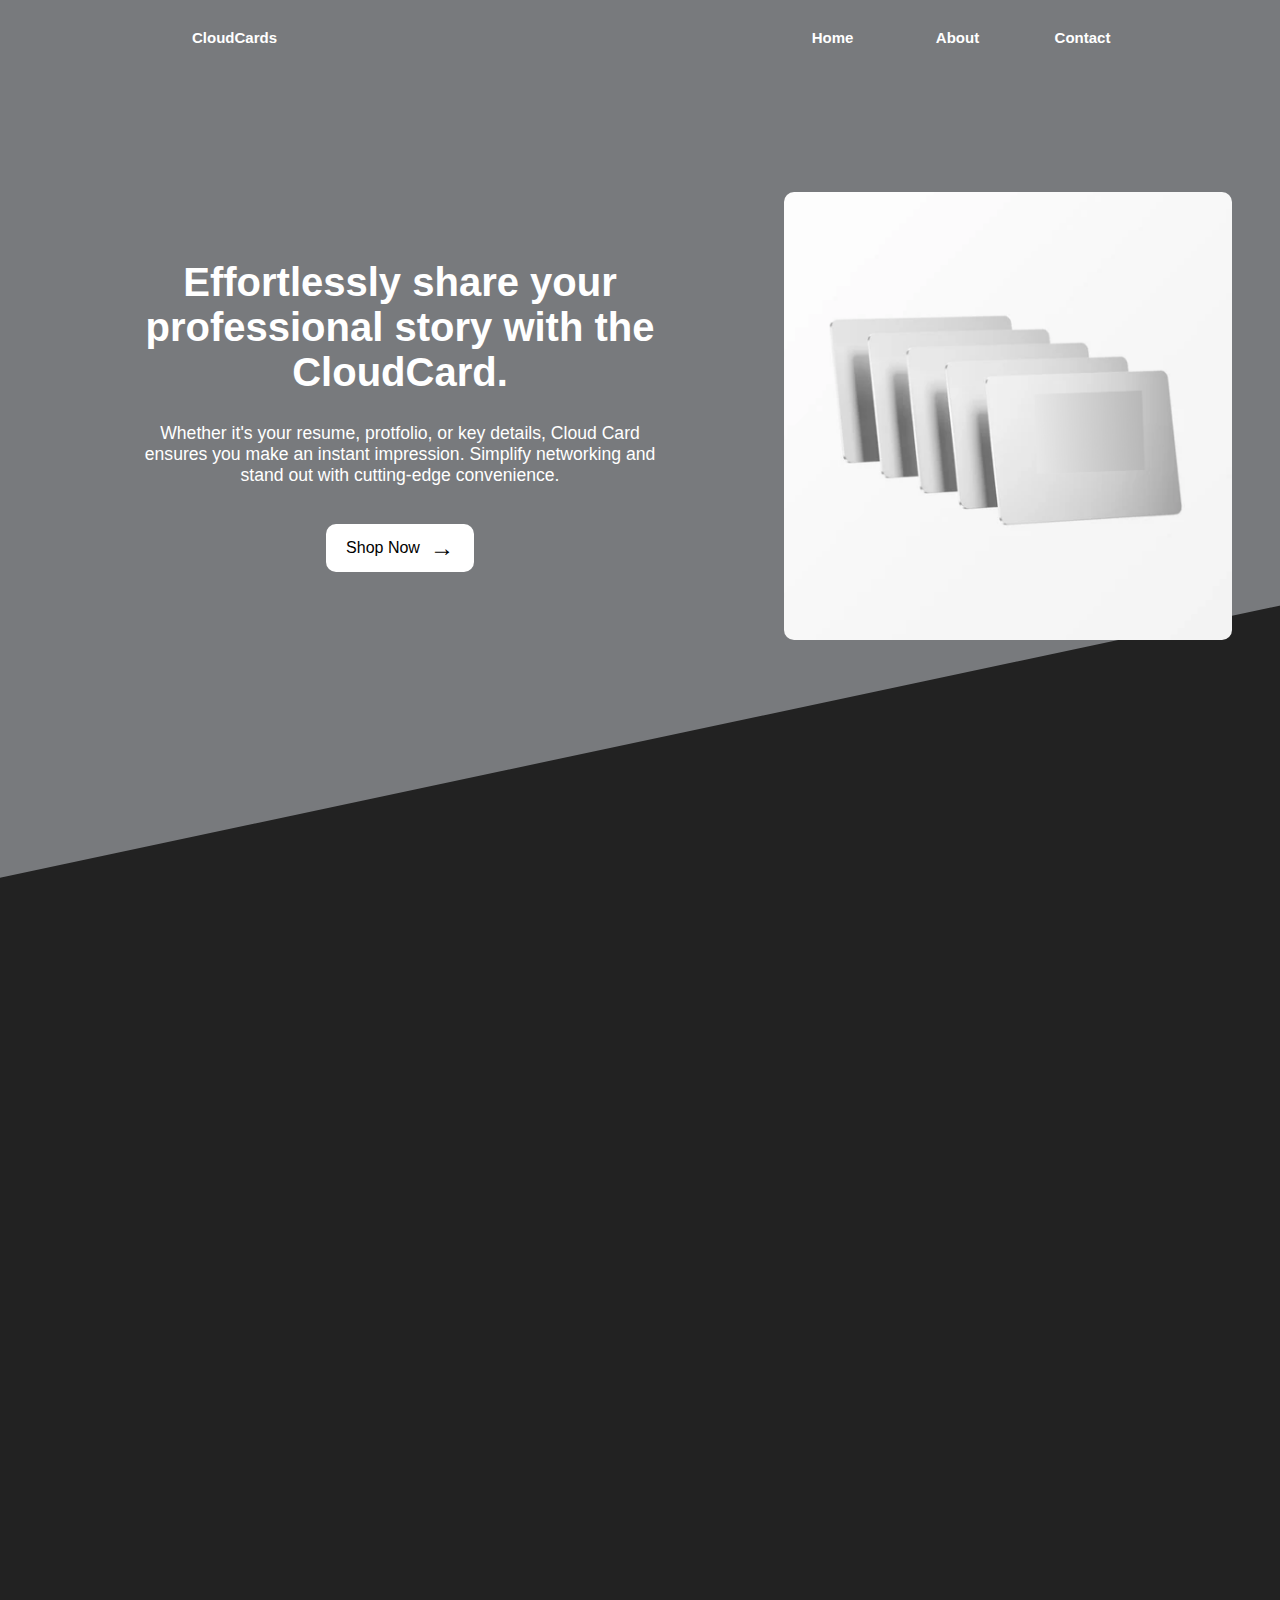
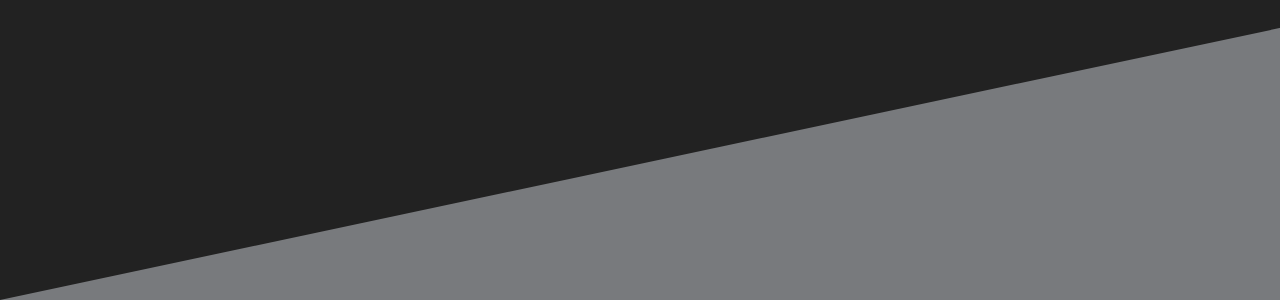
==== index.html @ e1b6ade3 "Initial commit of creating the main CloudCards website" ====
<!DOCTYPE html>
<html lang="en">
<head>
    <meta charset="UTF-8" />
    <meta name="viewport" content="width=device-width, initial-scale=1" />
    <title>DayDream Technologies - CloudCards</title>
    <link rel="stylesheet" href="./src/css/cards.css" />
    <!--<script src="./src/js/main.js" defer></script>-->
    <link rel="icon" href="./src/images/favicon.ico" />
</head>

<body>
    <nav>
        <ul class="links">    
            <li class="title"><strong>CloudCards</strong></li>
            <div class="nav_links">
                <li><a class="nav_link" href="index.html" title="Daydream's homepage"><strong>Home</strong></a></li>
                <li><a class="nav_link" href="#" title="Our projects"><strong>About</strong></a></li>
                <li><a class="nav_link" href="#" title="Contact us"><strong>Contact</strong></a></li>
            </div>
        </ul>
    </nav>

    <main class="cards-grid">
        <div>
            <h1>Effortlessly share your professional story with the CloudCard.</h1><br>
            <p>Whether it's your resume, protfolio, or key details, Cloud Card ensures you make an instant 
                impression. Simplify networking and stand out with cutting-edge convenience.</p><br>
            <a class="shop-link" href="#">Shop Now</a>
        </div>
        <img class="cards_img"
        src="./src/images/cards-img.png"
        alt="Cloud Cards" />
    </main>
</body>
</html>
---- src/css/cards.css ----
* {
    margin: 0;
    padding: 0;
}

body {
    background-color: #787a7d;
    background-size: cover;
    background-attachment: fixed;
    font-family: 'Roboto', sans-serif;
    display: flex;
    flex-direction: column;
    align-items: center;
    margin: 0;
    min-height: 100vh;
    position: relative; /* Required for pseudo-element positioning */
    overflow: hidden;   /* Ensures the diagonal line doesn't stick out */
}

nav::before {
    content: '';
    position: absolute;
    top: 100vh;
    left: 0;
    width: 200%;
    height: 1000px;
    background-color: #222222;
    transform: rotate(-12deg);
    transform-origin: bottom left;
    z-index: 1;
}

nav {
    color: white;
    background-color: #787a7d;
    font-family: Arial, serif;
    font-size: 15px;
    width: 100%;
    height: 75px;
}

h1 {
    color: white;
    font-size: 2.5em;
    font-weight: bold;
    margin-bottom: 10px;
}

p {
    color: white;
    font-size: 1.1em;
}

/* Styling the link to the projects page on the home page */
.shop-link {
    display: inline-flex;
    align-items: center;
    padding: 10px 20px;
    border-radius: 10px;
    text-decoration: none;
    color: black;
    background-color: white;
    margin-top: 20px;
    transition: color 0.3s ease, background-color 0.3s ease;
}

/* Style the arrow using the ::after pseudo-element */
.shop-link::after {
    content: '→';
    font-size: 1.5em;
    margin-left: 10px;
    transition: transform 0.3s ease;
}

/* Hover effect to change color and move the arrow */
.shop-link:hover {
    color: white;
    background-color: black;
}

/* Move the arrow when the link is hovered */
.shop-link:hover::after {
    transform: translateX(5px);
}

.links {
    display: grid;
    grid-template-columns: 3fr 1fr;
    grid-template-rows: 75px;
    align-items: center;
    list-style-type: none;
}

.nav_links {
    display: grid;
    grid-template-columns: repeat(4, 125px);
    grid-template-rows: 12vh;
    align-items: center;
    justify-items: center;
    padding-right: 10px;
}

.nav_link:link, .nav_link:visited {
    text-decoration: none;
    color: #ffffff;
    background-size: 200%;
    -webkit-user-select: none;
    -ms-user-select: none;
    user-select: none;
}

.title {
    padding-left: 15vw;
    -webkit-user-select: none;
    -ms-user-select: none;
    user-select: none;
}

.cards-grid {
    display: grid;
    grid-template-columns: 1fr 1fr;
    padding-left: 10vw;
    padding-top: 13vh;
    gap: 5vw;
    justify-items: center;
    align-items: center;
}

.cards-grid > div {
    display: flex;
    flex-direction: column;
    justify-content: center;
    align-items: center;
    text-align: center;
    z-index: 2;
}

.cards_img {
    width: 35vw;
    height: 35vw;
    border-radius: 10px;
    z-index: 3;
}
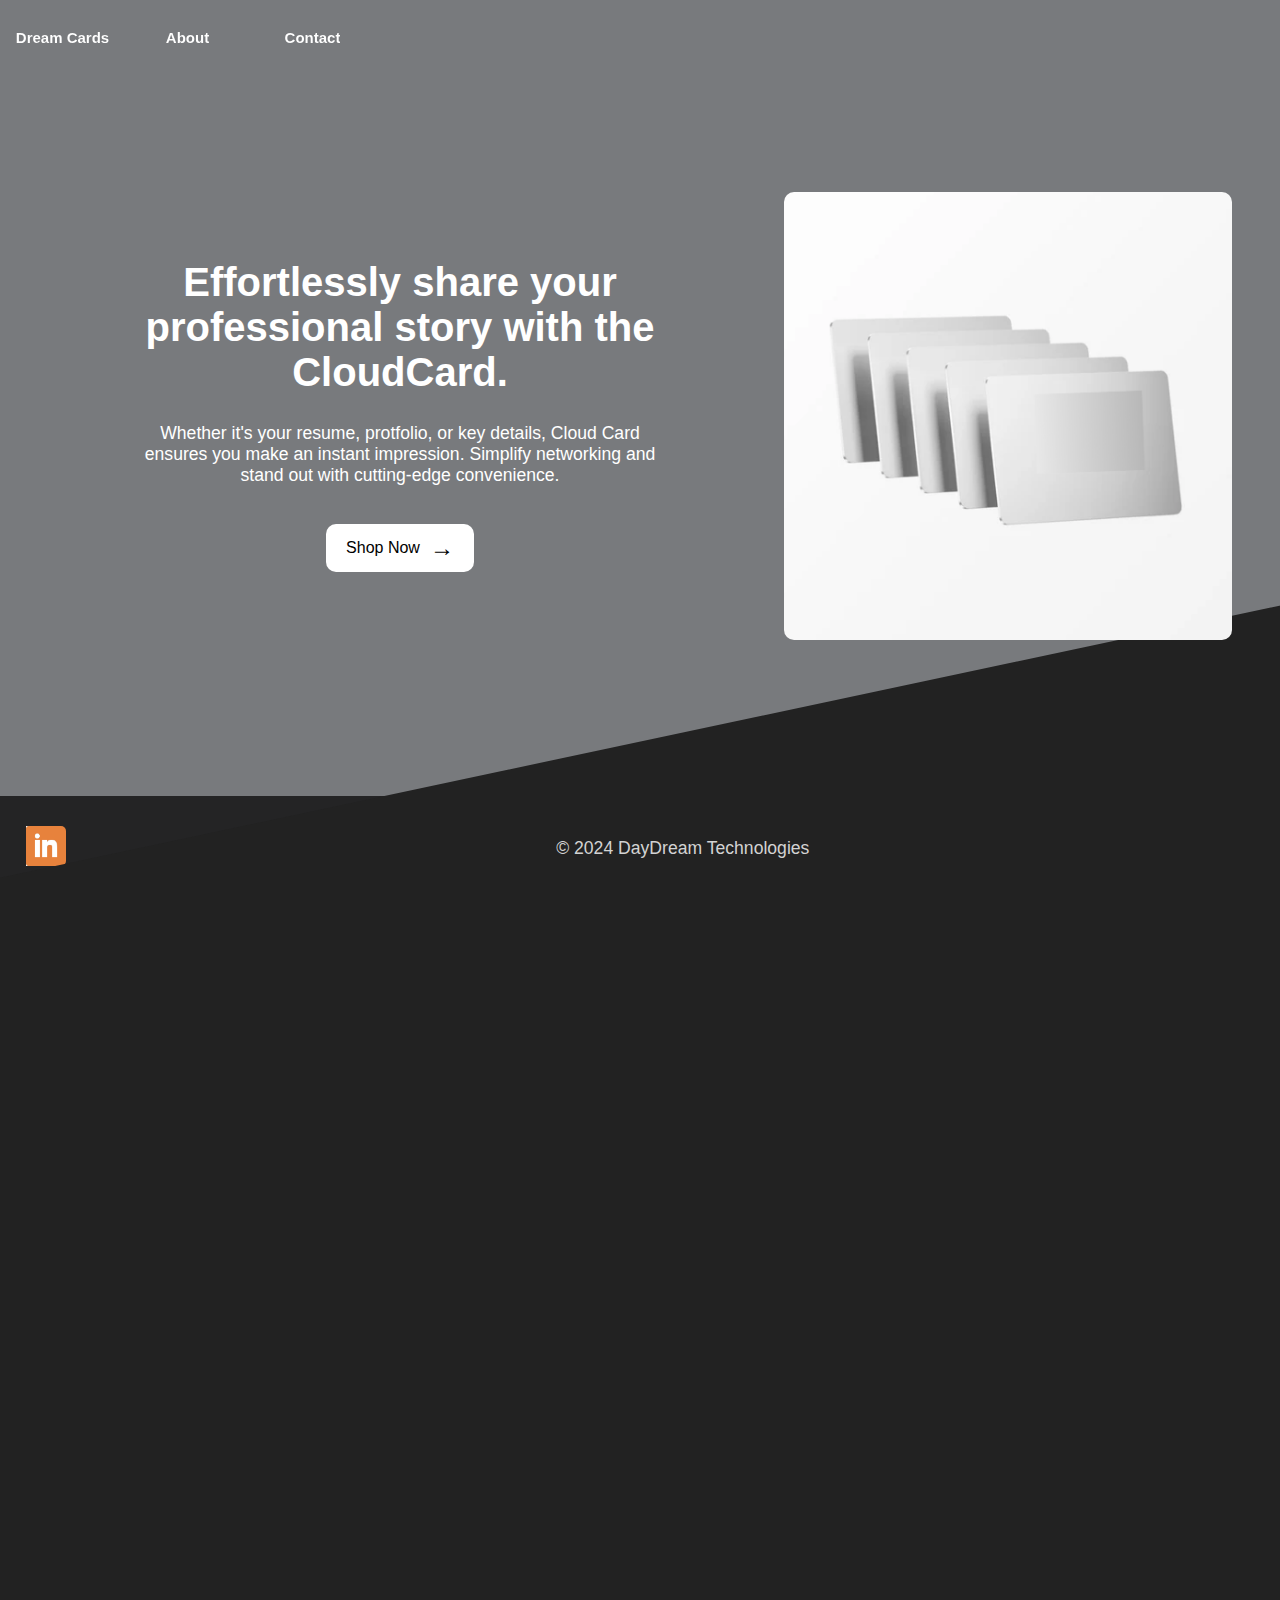
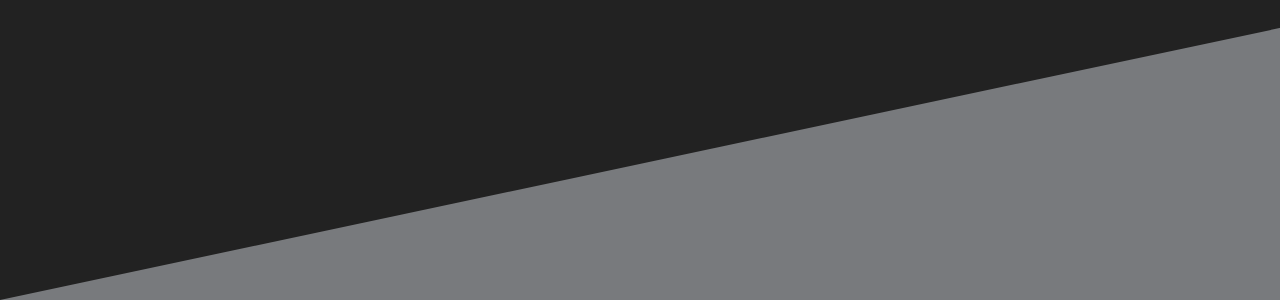
==== commit da103512: "Added footer css, footer, header updates, text content" ====
--- a/index.html
+++ b/index.html
@@ -5,19 +5,35 @@
     <meta name="viewport" content="width=device-width, initial-scale=1" />
     <title>DayDream Technologies - CloudCards</title>
     <link rel="stylesheet" href="./src/css/cards.css" />
+    <link rel="stylesheet" href="./src/css/navbar.css" />
+    <link rel="stylesheet" href="./src/css/footer.css" />
     <!--<script src="./src/js/main.js" defer></script>-->
     <link rel="icon" href="./src/images/favicon.ico" />
 </head>
 
 <body>
     <nav>
-        <ul class="links">    
-            <li class="title"><strong>CloudCards</strong></li>
+        <ul class="links">
             <div class="nav_links">
-                <li><a class="nav_link" href="index.html" title="Daydream's homepage"><strong>Home</strong></a></li>
-                <li><a class="nav_link" href="#" title="Our projects"><strong>About</strong></a></li>
-                <li><a class="nav_link" href="#" title="Contact us"><strong>Contact</strong></a></li>
+                <li><a class="nav_link" href="index.html" title="Home Page"><strong>Dream Cards</strong></a></li>
+                <li><a class="nav_link" href="about.html" title="About Us"><strong>About</strong></a></li>
+                <li><a class="nav_link" href="contact.html" title="Contact Us"><strong>Contact</strong></a></li>
             </div>
+        </ul>
+        <ul class="respo_navbar">
+            <li>
+                <a class="nav_logo" href="index.html">
+                    <img class="logo_img"
+                         src="./src/images/Company_Logo.jpg"
+                         alt="Day Dream Technologies" />
+                </a>
+            </li>
+            <li><img class="menu_bar" src="./src/images/menu-bar.png" alt="menu"></li>
+        </ul>
+        <ul class="dropdown">
+            <li><a class="nav_link" href="index.html" title="Home Page"><strong>Dream Cards</strong></a></li>
+                <li><a class="nav_link" href="about.html" title="About Us"><strong>About</strong></a></li>
+                <li><a class="nav_link" href="contact.html" title="Contact Us"><strong>Contact</strong></a></li>
         </ul>
     </nav>
 
@@ -32,5 +48,11 @@
         src="./src/images/cards-img.png"
         alt="Cloud Cards" />
     </main>
+    <footer>
+        <a class="comp_linkdn" target="_blank" href="https://www.linkedin.com/company/daydream-technologies/">
+            <img class="linkdn" src="./src/images/alt-linkedin.jpg" alt="Day Dream Technologies LinkedIn" />
+        </a>
+        <p>&#169; 2024 DayDream Technologies</p>
+    </footer>
 </body>
 </html>
--- a/src/css/navbar.css
+++ b/src/css/navbar.css
@@ -0,0 +1,112 @@
+* {
+    margin: 0;
+    padding: 0;
+}
+
+nav {
+    color: white;
+    background-color: #787a7d;
+    font-family: Arial, serif;
+    font-size: 15px;
+    width: 100%;
+    height: 75px;
+}
+
+.links {
+    display: grid;
+    grid-template-columns: 3fr 1fr;
+    grid-template-rows: 75px;
+    align-items: center;
+    list-style-type: none;
+}
+
+.nav_links {
+    display: grid;
+    grid-template-columns: repeat(4, 125px);
+    grid-template-rows: 12vh;
+    align-items: center;
+    justify-items: center;
+    padding-right: 10px;
+}
+
+.respo_navbar {
+    display: none;
+}
+
+.dropdown {
+    display: block;
+    max-height: 0;
+    transform: translateX(100%);
+    overflow: hidden;
+    transition: transform 0.5s ease-out, max-height 0.5s ease-out;
+}
+
+.contact-link {
+    display: inline-block;
+    padding: 10px 20px;
+    border-radius: 25px;
+    text-decoration: none;
+    color: white;
+    background-color: #e7823c;
+    transition: box-shadow 0.3s ease-in-out;
+}
+
+.contact-link:hover {
+    box-shadow: 0 0 18px 8px #ea9149;
+}
+
+.nav_link:link, .nav_link:visited {
+    text-decoration: none;
+    color: #ffffff;
+    background: linear-gradient(90deg, #ffffff 0%, #ffffff 50%, #7cb9e8 50%, #4682b4 100%);
+    background-size: 200%;
+    background-clip: text;
+    -webkit-background-clip: text;
+    color: transparent;
+    transition: background-position 0.5s ease;
+}
+
+.nav_link:hover {
+    background-position: -100% 0;
+}
+
+.nav_logo {
+    padding-left: 2vw;
+}
+
+.logo_img {
+    width: 75px;
+    height: 75px;
+    max-width: 100px;
+    max-height: 100px;
+    opacity: 1;
+    border-radius: 10%;
+}
+
+.menu_bar {
+    width: 30px;
+    height: 30px;
+}
+
+.menu_bar:hover {
+    opacity: 0.6;
+}
+
+@media screen and (max-width: 800px) {
+    .respo_navbar {
+        display: grid;
+        grid-template-columns: 7fr 1fr;
+        align-items: center;
+        list-style-type: none;
+        height: 100%;
+    }
+    .links {
+        display: none;
+    }
+}
+
+@media screen and (min-width: 800px) {
+    .dropdown {
+        display: none;
+    }
+}
--- a/src/css/footer.css
+++ b/src/css/footer.css
@@ -0,0 +1,36 @@
+/* Footer styling */
+footer {
+    font-family: Arial, serif;
+    display: grid;
+    grid-template-columns: auto 1fr;
+    justify-items: center;
+    align-items: center;
+    background-color: rgba(0, 0, 0, 0.7); /* Opaque dark grey background */
+    width: 100%;
+    padding: 30px;
+    color: white;
+    margin-top: auto;
+    gap: 20px; /* Adds spacing between the logo and text */
+}
+
+/* Paragraph styling */
+footer p {
+    font-size: 1.1em;
+    margin: 0; /* Removes any default margin for better alignment */
+    color: lightgrey; /* Ensures text uses light grey color */
+    z-index: 10; /* Places the footer above other elements */
+}
+
+/* Image styling */
+.linkdn {
+    width: 40px;
+    height: 40px;
+    border-radius: 5px; /* Slightly rounded edges */
+    transition: transform 0.2s; /* Adds hover effect */
+    padding-left: 2vw;
+}
+
+/* Hover effect for the LinkedIn logo */
+.linkdn:hover {
+    transform: scale(1.1); /* Slight zoom-in on hover */
+}
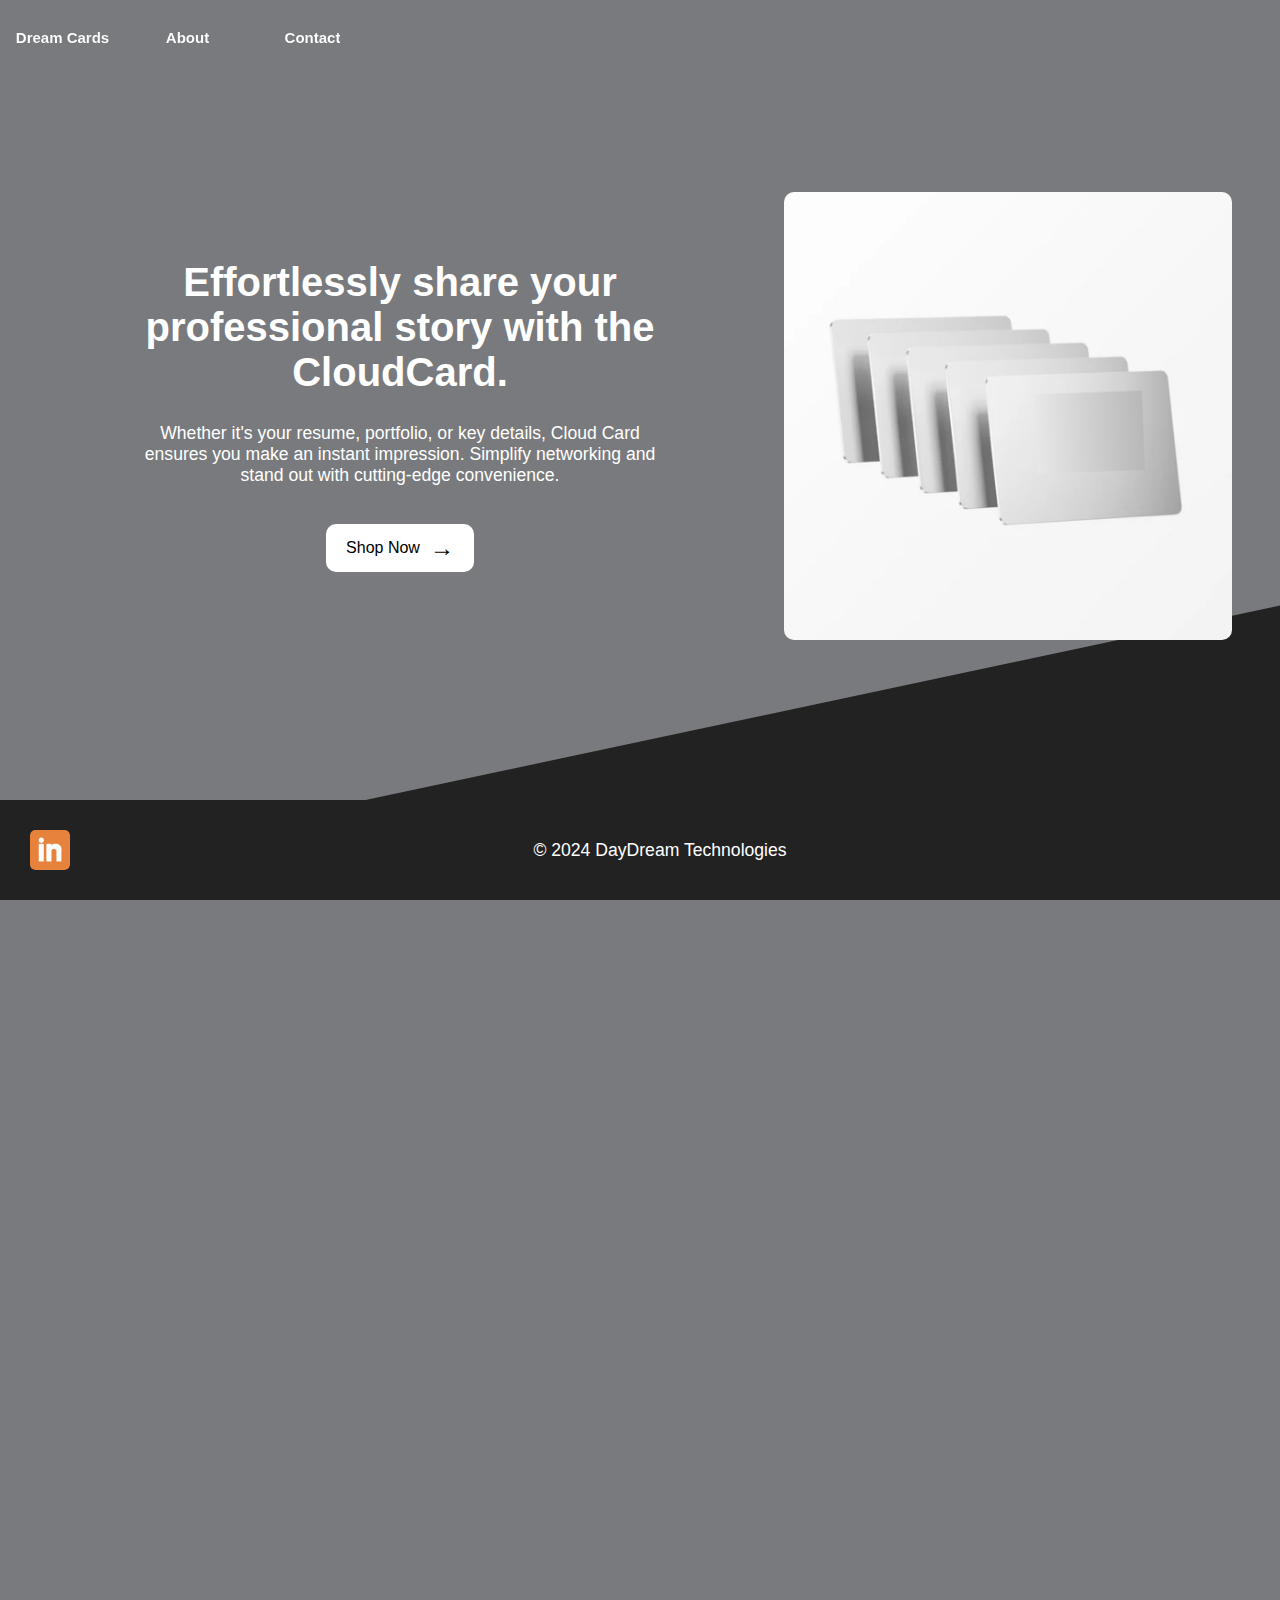
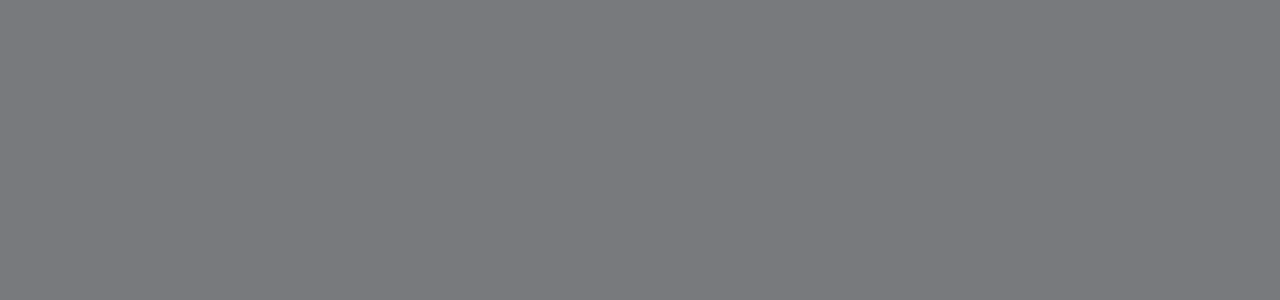
==== commit 590bce8f: "Updated cards website to be presentable" ====
--- a/index.html
+++ b/index.html
@@ -40,9 +40,9 @@
     <main class="cards-grid">
         <div>
             <h1>Effortlessly share your professional story with the CloudCard.</h1><br>
-            <p>Whether it's your resume, protfolio, or key details, Cloud Card ensures you make an instant 
+            <p>Whether it's your resume, portfolio, or key details, Cloud Card ensures you make an instant
                 impression. Simplify networking and stand out with cutting-edge convenience.</p><br>
-            <a class="shop-link" href="#">Shop Now</a>
+            <a class="shop-link" href="https://buy.stripe.com/00gbKU0p8ccV3f23cc">Shop Now</a>
         </div>
         <img class="cards_img"
         src="./src/images/cards-img.png"
--- a/src/css/cards.css
+++ b/src/css/cards.css
@@ -1,6 +1,7 @@
 * {
     margin: 0;
     padding: 0;
+    overflow: auto;
 }
 
 body {
@@ -13,8 +14,8 @@
     align-items: center;
     margin: 0;
     min-height: 100vh;
-    position: relative; /* Required for pseudo-element positioning */
-    overflow: hidden;   /* Ensures the diagonal line doesn't stick out */
+    position: relative;
+    overflow: hidden;
 }
 
 nav::before {
@@ -27,7 +28,7 @@
     background-color: #222222;
     transform: rotate(-12deg);
     transform-origin: bottom left;
-    z-index: 1;
+    z-index: 0;
 }
 
 nav {
--- a/src/css/footer.css
+++ b/src/css/footer.css
@@ -1,3 +1,9 @@
+* {
+    margin: 0;
+    padding: 0;
+    box-sizing: border-box;
+}
+
 /* Footer styling */
 footer {
     font-family: Arial, serif;
@@ -5,32 +11,34 @@
     grid-template-columns: auto 1fr;
     justify-items: center;
     align-items: center;
-    background-color: rgba(0, 0, 0, 0.7); /* Opaque dark grey background */
+    background-color: #222222;
     width: 100%;
     padding: 30px;
     color: white;
     margin-top: auto;
-    gap: 20px; /* Adds spacing between the logo and text */
+    z-index: 2;
 }
 
 /* Paragraph styling */
 footer p {
     font-size: 1.1em;
     margin: 0; /* Removes any default margin for better alignment */
-    color: lightgrey; /* Ensures text uses light grey color */
-    z-index: 10; /* Places the footer above other elements */
+}
+
+.comp_linkdn {
+    overflow: hidden;
 }
 
 /* Image styling */
-.linkdn {
+.comp_linkdn, .linkdn {
     width: 40px;
     height: 40px;
     border-radius: 5px; /* Slightly rounded edges */
     transition: transform 0.2s; /* Adds hover effect */
-    padding-left: 2vw;
 }
 
+
 /* Hover effect for the LinkedIn logo */
-.linkdn:hover {
+.comp_linkdn:hover, .linkdn:hover {
     transform: scale(1.1); /* Slight zoom-in on hover */
 }
